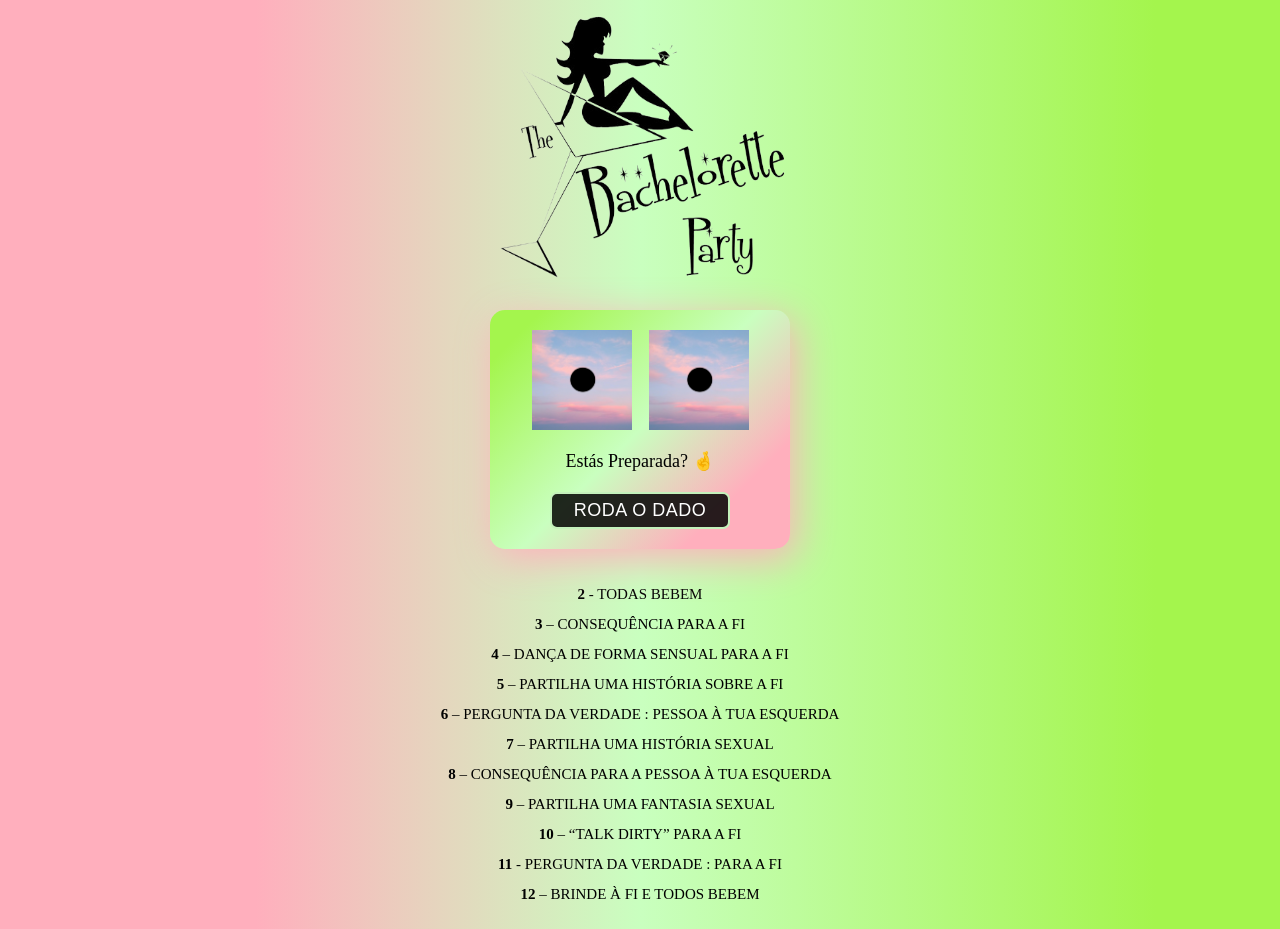
==== index.html @ 2a4d67ab "Initial upload of info" ====
<!DOCTYPE html>
<html lang="en">
  <head>
    <meta charset="UTF-8" />
    <meta http-equiv="X-UA-Compatible" content="IE=edge" />
    <meta name="viewport" content="width=device-width, initial-scale=1.0" />
    <link rel="Stylesheet" href="diceCSS.css" />
    <title>Bachelorette Role The Dice!</title>
  </head>
  <body>
    <img src="Images/bachelorette.png" class="bachelorette-party" />

    <!-- DICE -->
    <div class="dice-container">
      <div class="dice-wrapper">
        <img src="Images/die-1.png" class="dice-image" id="die-1" />
        <img src="Images/die-1.png" class="dice-image" id="die-2" />
      </div>
      <p id="total">Estás Preparada? 🤞</p>
      <button>RODA O DADO</button>
    </div>

    <!-- CONSEQUENCE LIST -->
    <div class="list">
      <ul>
        <li><b>2</b> - TODAS BEBEM</li>
        <li><b>3</b> – CONSEQUÊNCIA PARA A FI</li>
        <li><b>4</b> – DANÇA DE FORMA SENSUAL PARA A FI</li>
        <li><b>5</b> – PARTILHA UMA HISTÓRIA SOBRE A FI</li>
        <li><b>6</b> – PERGUNTA DA VERDADE : PESSOA À TUA ESQUERDA</li>
        <li><b>7</b> – PARTILHA UMA HISTÓRIA SEXUAL</li>
        <li><b>8</b> – CONSEQUÊNCIA PARA A PESSOA À TUA ESQUERDA</li>
        <li><b>9</b> – PARTILHA UMA FANTASIA SEXUAL</li>
        <li><b>10</b> – “TALK DIRTY” PARA A FI</li>
        <li><b>11</b> - PERGUNTA DA VERDADE : PARA A FI</li>
        <li><b>12</b> – BRINDE À FI E TODOS BEBEM</li>
      </ul>
    </div>

    <!-- SCRIPT -->
    <script src="diceJS.js"></script>
  </body>
</html>
---- diceCSS.css ----
* {
  padding: 0;
  margin: 0;
  box-sizing: border-box;
}
body {
  height: 100vh;
  background: linear-gradient(90deg, #ffafbd 20%, #c9ffbf 50%, #a4f54d 90.3%);
}

img.bachelorette-party {
  width: 300px;
  height: 300px;
  display: block;
  margin: 0 auto;
}

.dice-container {
  width: 300px;
  padding: 20px;
  margin: 10px 0;
  position: relative;
  transform: translate(-50%);
  left: 50%;
  background: linear-gradient(-45deg, #ffafbd 20%, #c9ffbf 50%, #a4f54d 90.3%);
  box-shadow: 5px 10px 40px #ffafbd;
  border-radius: 15px;
  display: flex;
  flex-direction: column;
  align-items: center;
}
.dice-wrapper {
  width: 90%;
  display: flex;
  justify-content: space-around;
}
.dice-image {
  width: 100px;
  height: 100px;
}
p {
  font-size: 18px;
  margin: 20px 0;
  font-weight: 500;
}
button {
  width: 180px;
  padding: 6px;
  border: 2px solid rgb(196, 241, 187);
  border-radius: 7px;
  background-color: rgba(0, 0, 0, 0.849);
  color: white;
  letter-spacing: 0.5px;
  font-size: 18px;
  font-weight: 200;
  cursor: pointer;
}

.shake {
  animation: shake 0.7s infinite;
}
@keyframes shake {
  0% {
    transform: rotate(360deg);
  }
  50% {
    transform: rotate(-120deg);
  }
  100% {
    tansform: rotate(120deg);
  }
}

.list {
  display: block;
  margin: 0 auto;
  width: 400px;
}
ul {
  list-style: none;
  text-align: center;
  padding: 20px 0;
}
li {
  margin: 0;
  line-height: 30px;
  text-align: center;
  font-size: 15px;
}
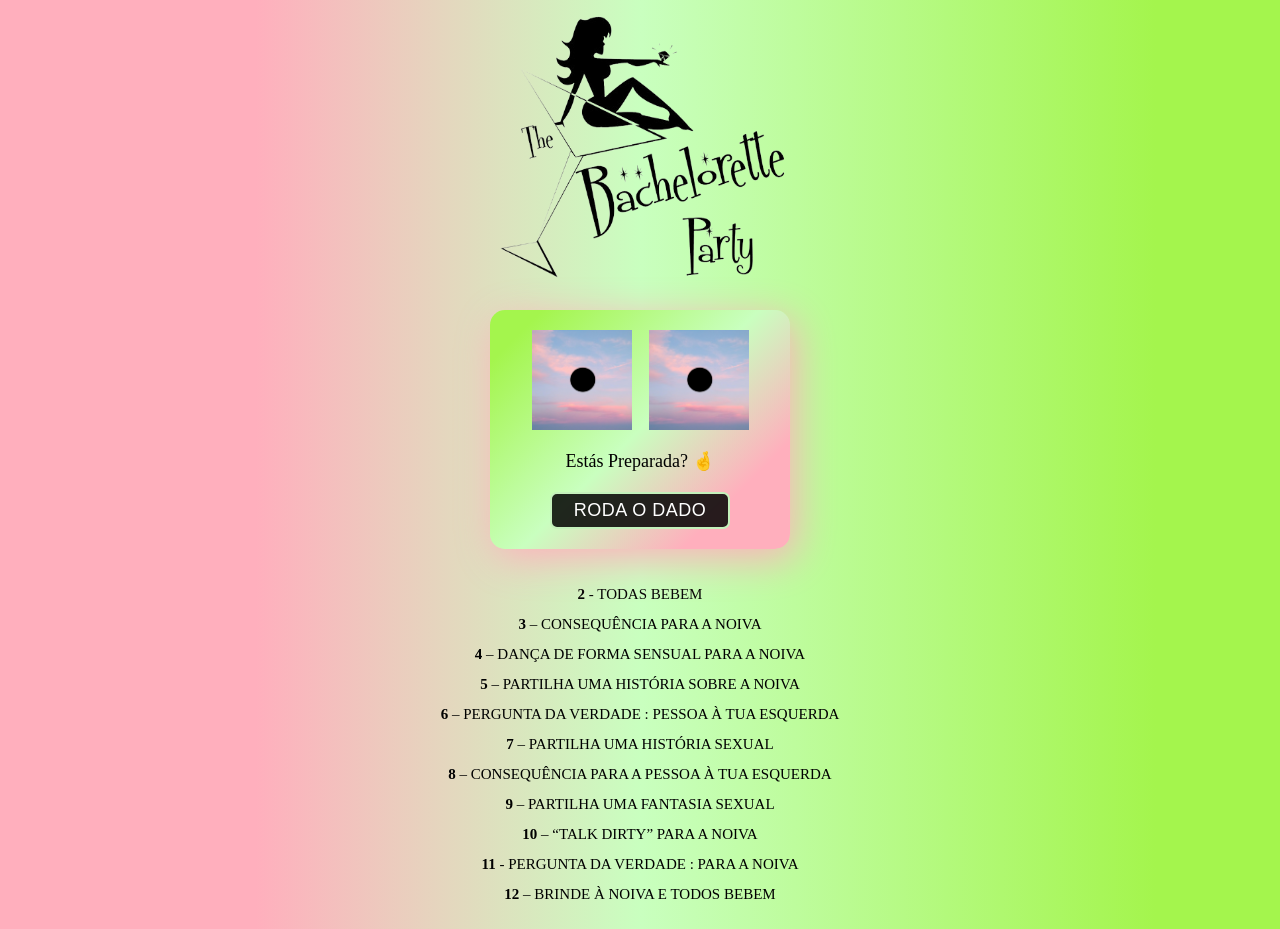
==== commit 22560e0e: "Changes on original game Removed the specific bride's name" ====
--- a/index.html
+++ b/index.html
@@ -24,16 +24,16 @@
     <div class="list">
       <ul>
         <li><b>2</b> - TODAS BEBEM</li>
-        <li><b>3</b> – CONSEQUÊNCIA PARA A FI</li>
-        <li><b>4</b> – DANÇA DE FORMA SENSUAL PARA A FI</li>
-        <li><b>5</b> – PARTILHA UMA HISTÓRIA SOBRE A FI</li>
+        <li><b>3</b> – CONSEQUÊNCIA PARA A NOIVA</li>
+        <li><b>4</b> – DANÇA DE FORMA SENSUAL PARA A NOIVA</li>
+        <li><b>5</b> – PARTILHA UMA HISTÓRIA SOBRE A NOIVA</li>
         <li><b>6</b> – PERGUNTA DA VERDADE : PESSOA À TUA ESQUERDA</li>
         <li><b>7</b> – PARTILHA UMA HISTÓRIA SEXUAL</li>
         <li><b>8</b> – CONSEQUÊNCIA PARA A PESSOA À TUA ESQUERDA</li>
         <li><b>9</b> – PARTILHA UMA FANTASIA SEXUAL</li>
-        <li><b>10</b> – “TALK DIRTY” PARA A FI</li>
-        <li><b>11</b> - PERGUNTA DA VERDADE : PARA A FI</li>
-        <li><b>12</b> – BRINDE À FI E TODOS BEBEM</li>
+        <li><b>10</b> – “TALK DIRTY” PARA A NOIVA</li>
+        <li><b>11</b> - PERGUNTA DA VERDADE : PARA A NOIVA</li>
+        <li><b>12</b> – BRINDE À NOIVA E TODOS BEBEM</li>
       </ul>
     </div>
 
